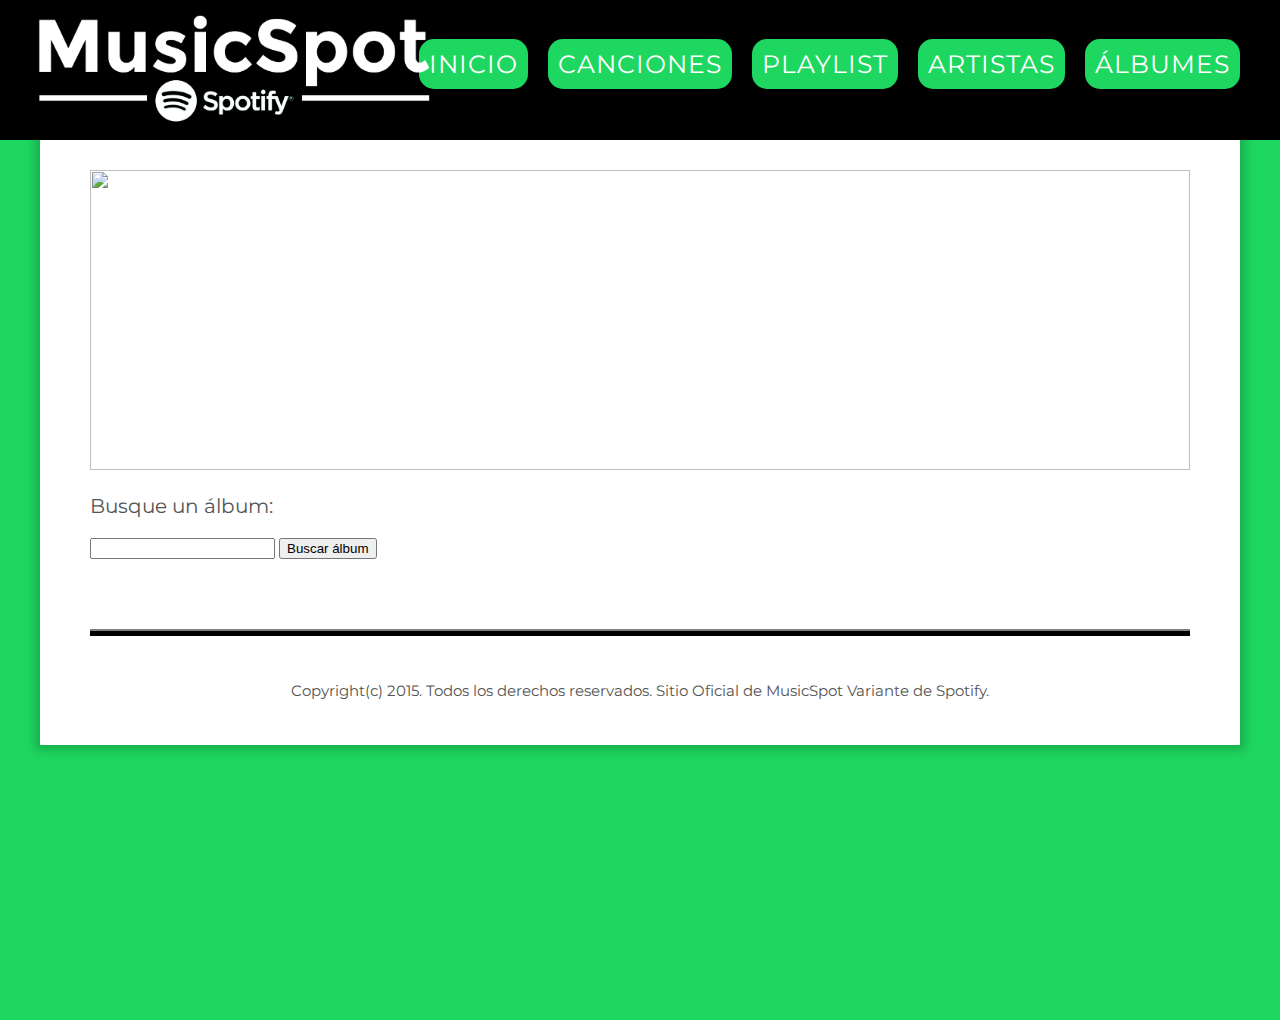
==== albumes.html @ 55940ef1 "Actualización páginas con API Spotify" ====
<!DOCTYPE html>
<html>
<head>
  <meta charset="utf-8" />
  <title>MusicSpot</title>
  <link rel="stylesheet" href="css/dosis.css" />
  <link rel="stylesheet" href="css/style.css" />
  <link href='http://fonts.googleapis.com/css?family=Montserrat:700,400' rel='stylesheet' type='text/css'>
</head>
<body>
  <header>
    <div id="logo">
      <a href="index.html">
        <img src="IMG/LogoPrincipal.png"/>
      </a>
    </div><!-- logo -->
    <nav>
      <ul>
        <li><a href="index.html">Inicio</a></li>
        <li><a href="canciones.html">Canciones</a></li>
        <li><a href="playlist.html">Playlist</a></li>
        <li><a href="artistas.html">Artistas</a></li>
        <li><a href="albumes.html">Álbumes</a></li>
      </ul>
    </nav>
  </header>
  <div id="wrapper">
    <section id="page">
      <article id="main">
        <div id=busq>
          <img class="imgcabecera" src="http://halifaxbloggers.ca/hafilax/wp-content/uploads/sites/13/2015/02/albums.jpg"/>
          <p>Busque un álbum: </p><input type="text" id="album"/>
          <button id="buscaralbum">Buscar álbum</button>
        </div>
      </article><!-- main -->
    </section><!-- page -->

    <footer>
      <p>
        Copyright(c) 2015. Todos los derechos reservados.
        Sitio Oficial de MusicSpot Variante de Spotify.
      </p>
    </footer>
  </div><!-- wrapper -->
  <script src="js/jquery-2.1.4.min.js"></script>
  <script src="js/main.js"></script>
</body>
</html>
---- css/dosis.css ----
/* latin */
@font-face {
  font-family: 'Dosis';
  font-style: normal;
  font-weight: 200;
  src: local('Dosis Extra Light'), local('Dosis-Extra-Light'),
       url(../FONTS/dosis/Dosis-ExtraLight.ttf) format('truetype');
  unicode-range: U+0000-00FF, U+0131, U+0152-0153, U+02C6, U+02DA, U+02DC,
                 U+2000-206F, U+2074, U+20AC, U+2212, U+2215, U+E0FF, U+EFFD,
                 U+F000;
}

/* latin */
@font-face {
  font-family: 'Dosis';
  font-style: normal;
  font-weight: 300;
  src: local('Dosis Light'), local('Dosis-Light'),
       url(../FONTS/dosis/Dosis-Light.ttf) format('truetype');
  unicode-range: U+0000-00FF, U+0131, U+0152-0153, U+02C6, U+02DA, U+02DC,
                 U+2000-206F, U+2074, U+20AC, U+2212, U+2215, U+E0FF, U+EFFD,
                 U+F000;
}

/* latin */
@font-face {
  font-family: 'Dosis';
  font-style: normal;
  font-weight: 400;
  src: local('Dosis Regular'), local('Dosis-Regular'),
       url(../FONTS/dosis/Dosis-Regular.ttf) format('truetype');
  unicode-range: U+0000-00FF, U+0131, U+0152-0153, U+02C6, U+02DA, U+02DC,
                 U+2000-206F, U+2074, U+20AC, U+2212, U+2215, U+E0FF, U+EFFD,
                 U+F000;
}

/* latin */
@font-face {
  font-family: 'Dosis';
  font-style: normal;
  font-weight: 500;
  src: local('Dosis Medium'), local('Dosis-Medium'),
       url(../FONTS/dosis/Dosis-Medium.ttf) format('truetype');
  unicode-range: U+0000-00FF, U+0131, U+0152-0153, U+02C6, U+02DA, U+02DC,
                 U+2000-206F, U+2074, U+20AC, U+2212, U+2215, U+E0FF, U+EFFD,
                 U+F000;
}

/* latin */
@font-face {
  font-family: 'Dosis';
  font-style: normal;
  font-weight: 600;
  src: local('Dosis SemiBold'), local('Dosis-SemiBold'),
       url(../FONTS/dosis/Dosis-SemiBold.ttf) format('truetype');
  unicode-range: U+0000-00FF, U+0131, U+0152-0153, U+02C6, U+02DA, U+02DC,
                 U+2000-206F, U+2074, U+20AC, U+2212, U+2215, U+E0FF, U+EFFD,
                 U+F000;
}

/* latin */
@font-face {
  font-family: 'Dosis';
  font-style: normal;
  font-weight: 700;
  src: local('Dosis Bold'), local('Dosis-Bold'),
       url(../FONTS/dosis/Dosis-Bold.ttf) format('truetype');
  unicode-range: U+0000-00FF, U+0131, U+0152-0153, U+02C6, U+02DA, U+02DC,
                 U+2000-206F, U+2074, U+20AC, U+2212, U+2215, U+E0FF, U+EFFD,
                 U+F000;
}

/* latin */
@font-face {
  font-family: 'Dosis';
  font-style: normal;
  font-weight: 800;
  src: local('Dosis Extra Bold'), local('Dosis-Extra-Bold'),
       url(../FONTS/dosis/Dosis-ExtraBold.ttf) format('truetype');
  unicode-range: U+0000-00FF, U+0131, U+0152-0153, U+02C6, U+02DA, U+02DC,
                 U+2000-206F, U+2074, U+20AC, U+2212, U+2215, U+E0FF, U+EFFD,
                 U+F000;
}
---- css/style.css ----
html, body {
  height: 100%;
}

body {
  background-color: rgb(30,215,96);
  margin: 0;
  padding: 0;
  font-family: 'Montserrat', sans-serif;
  font-size: 15px;
  color: #545454;
}

#wrapper {
  width: 1200px;
  background-color: #FFF;
  margin: 120px auto 0px auto;
  box-shadow: 0 0 10px 5px rgba(0, 0, 0, 0.2);
}

header {
  height: 150px;
  width: 100%;
  background-color: black;
  position: fixed;
  margin-top: -130px;
  margin-left: 0px;
  margin-right: 0px;
}

nav {
  float: right;
  width: 1000px;
  margin-top: -110px;
  margin-left: -10px;
}

nav ul {
  float: right;
  margin-right: 40px;
  padding: 0;
  list-style: none;
  line-height: normal;
}

nav li {
  float: left;
}

nav a {
  margin-left: 20px;
  padding: 10px;
  letter-spacing: 1px;
  text-decoration: none;
  text-align: center;
  font-size: 25px;
  text-transform: uppercase;
  color: white;
  border-radius: 15px 15px;
  background-color: rgb(30,215,96);
}

nav a:hover {
  border: 5px solid rgb(30,215,96);
}

#page {
  overflow: hidden;
  width: 1100px;
  margin: 0 50px;
  padding: 50px 0;
  border-bottom: 2px solid gray;
}

#main {
  float: left;
  width: 1050px;
}

#main p {
  font-size: 20px;
  text-align: justify;
}

aside {
  float: right;
  width: 300px;
}

footer {
  overflow: hidden;
  margin: 0 50px;
  padding: 30px 0;
  border-top: 5px solid #000;
}

footer p {
  text-align: center;
}

#logo img {
  margin-top: 0px;
  height: 150px;
}

#logo {
  width: 100px;
}

.buscados {
  background-color:rgb(30,215,96);
  border-radius: 15px 15px;
  color: white;
  width:200px;
  margin:5px auto;
}

.buscados img{
  border-radius: 15px 15px;
  height:200px;
}

#busq {
  margin-bottom: 20px;
}

article{
  margin:auto;
}

.buscados2{
  background-color:rgb(30,215,96);
  border-radius: 5px 5px;
  color: white;
  width:200px;
  margin:5px auto;
}

.imgcabecera{
  width:1100px;
  height:300px;
}

.buscadosart{
  background-color:rgb(30,215,96);
  border-radius: 5px 5px;
  color: white;
  width:800px;
  margin:5px auto;
}
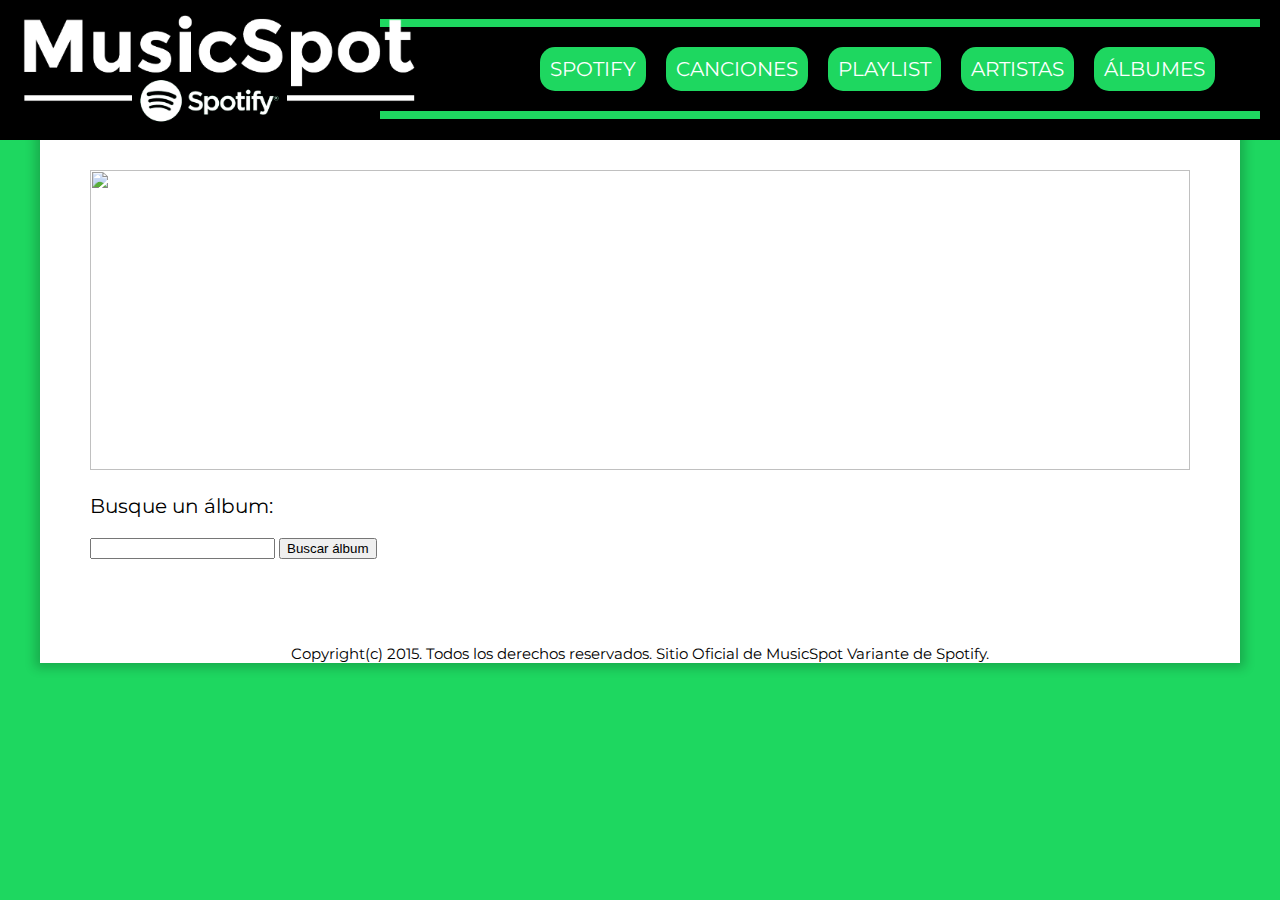
==== commit f1d78bef: "Página de inicio modificada" ====
--- a/albumes.html
+++ b/albumes.html
@@ -5,6 +5,7 @@
   <title>MusicSpot</title>
   <link rel="stylesheet" href="css/dosis.css" />
   <link rel="stylesheet" href="css/style.css" />
+  <link rel="shortcut icon" type="image/ico" href="IMG/favicon.ico" />
   <link href='http://fonts.googleapis.com/css?family=Montserrat:700,400' rel='stylesheet' type='text/css'>
 </head>
 <body>
@@ -16,7 +17,7 @@
     </div><!-- logo -->
     <nav>
       <ul>
-        <li><a href="index.html">Inicio</a></li>
+        <li><a target="_blank" href="http://spotify.com">Spotify</a></li>
         <li><a href="canciones.html">Canciones</a></li>
         <li><a href="playlist.html">Playlist</a></li>
         <li><a href="artistas.html">Artistas</a></li>
--- a/css/style.css
+++ b/css/style.css
@@ -1,4 +1,4 @@
-html, body {
+html, body { //copia de aquí---------------
   height: 100%;
 }
 
@@ -8,7 +8,7 @@
   padding: 0;
   font-family: 'Montserrat', sans-serif;
   font-size: 15px;
-  color: #545454;
+  color: black;
 }
 
 #wrapper {
@@ -30,15 +30,18 @@
 
 nav {
   float: right;
-  width: 1000px;
-  margin-top: -110px;
+  margin-top: -125px;
   margin-left: -10px;
+  width: 880px;
+  border-top: 8px solid rgb(30,215,96);
+  border-bottom: 8px solid rgb(30,215,96);
+  margin-right: 20px;
 }
 
 nav ul {
   float: right;
-  margin-right: 40px;
-  padding: 0;
+  margin: 30px 45px 30px 0;
+  padding: 0px;
   list-style: none;
   line-height: normal;
 }
@@ -50,10 +53,9 @@
 nav a {
   margin-left: 20px;
   padding: 10px;
-  letter-spacing: 1px;
   text-decoration: none;
   text-align: center;
-  font-size: 25px;
+  font-size: 20px;
   text-transform: uppercase;
   color: white;
   border-radius: 15px 15px;
@@ -61,7 +63,7 @@
 }
 
 nav a:hover {
-  border: 5px solid rgb(30,215,96);
+  border: 8px solid white;
 }
 
 #page {
@@ -69,44 +71,122 @@
   width: 1100px;
   margin: 0 50px;
   padding: 50px 0;
-  border-bottom: 2px solid gray;
 }
 
 #main {
   float: left;
-  width: 1050px;
+  width: 750px;
 }
 
 #main p {
   font-size: 20px;
   text-align: justify;
-}
-
-aside {
-  float: right;
-  width: 300px;
-}
-
-footer {
-  overflow: hidden;
-  margin: 0 50px;
-  padding: 30px 0;
-  border-top: 5px solid #000;
-}
-
-footer p {
-  text-align: center;
 }
 
 #logo img {
   margin-top: 0px;
   height: 150px;
+  margin-left: -15px;
 }
 
 #logo {
   width: 100px;
 }
 
+#img1 {
+  margin-left: 330px;
+}
+
+#div1 {
+  float: left;
+  width: 300px;
+  height: 80px;
+  text-align: justify;
+  font-family: 'Dosis';
+  font-size: 19px;
+  margin-top: -620px;
+}
+
+#div2 {
+  float: right;
+  width: 450px;
+  height: 80px;
+  text-align: justify;
+  font-family: 'Dosis';
+  font-size: 19px;
+  margin-top: 5px;
+  margin-right: 20px;
+}
+
+#img2 {
+  float: right;
+  width:496px;
+  height:286px;
+  margin-left: 300px;
+  margin-top: -290px;
+}
+
+#img4 {
+  height: 700px;
+}
+
+#div3 {
+  width: 1100px;
+  text-align: justify;
+  font-family: 'Dosis';
+  font-size: 20px;
+}
+
+#img5 {
+  height: 400px;
+  margin-left: 700px;
+  margin-top: -500px;
+  float:right;
+}
+
+iframe{
+  margin-left:180px;
+}
+
+#div4 {
+  width: 650px;
+  height: 500px;
+  text-align: justify;
+  font-family: 'Dosis';
+  font-size: 20px;
+}
+
+#div5 {
+  float: right;
+  width: 450px;
+  height: 400px;
+  text-align: justify;
+  font-family: 'Dosis';
+  font-size: 20px;
+  margin-top: 10px;
+}
+
+#img7 {
+  height: 400px;
+  margin-left: 50px;
+  margin-top: -10px;
+} //copia hasta aquí--------------------------
+
+footer {
+  width: 1200px;
+  margin: 0;
+  height: 20px;
+  padding: 20px 0 40px;
+  background-color: black;
+  color: white;
+}
+
+footer p {
+  text-align: center;
+  font-size: 15px;
+  font-family: 'Montserrat', sans-serif;
+}
+
 .buscados {
   background-color:rgb(30,215,96);
   border-radius: 15px 15px;
@@ -129,11 +209,11 @@
 }
 
 .buscados2{
-  background-color:rgb(30,215,96);
+  background-color: rgb(30,215,96);
   border-radius: 5px 5px;
   color: white;
-  width:200px;
-  margin:5px auto;
+  width: 200px;
+  margin: 5px auto;
 }
 
 .imgcabecera{
@@ -142,9 +222,27 @@
 }
 
 .buscadosart{
-  background-color:rgb(30,215,96);
+  background-color: rgb(30,215,96);
   border-radius: 5px 5px;
   color: white;
   width:800px;
   margin:5px auto;
 }
+
+#infoartista {
+  width: 400px;
+  height: 80px;
+  background-color: black;
+  color: white;
+  font-family: 'Dosis';
+  font-size: 35px;
+  border-radius: 15px 15px;
+  border: 8px solid rgb(30,215,96);
+  margin-bottom: 50px;
+  margin-top: -40px;
+  margin-left: 100px;
+}
+
+article.ajuste {
+  padding-left: 250px;
+}
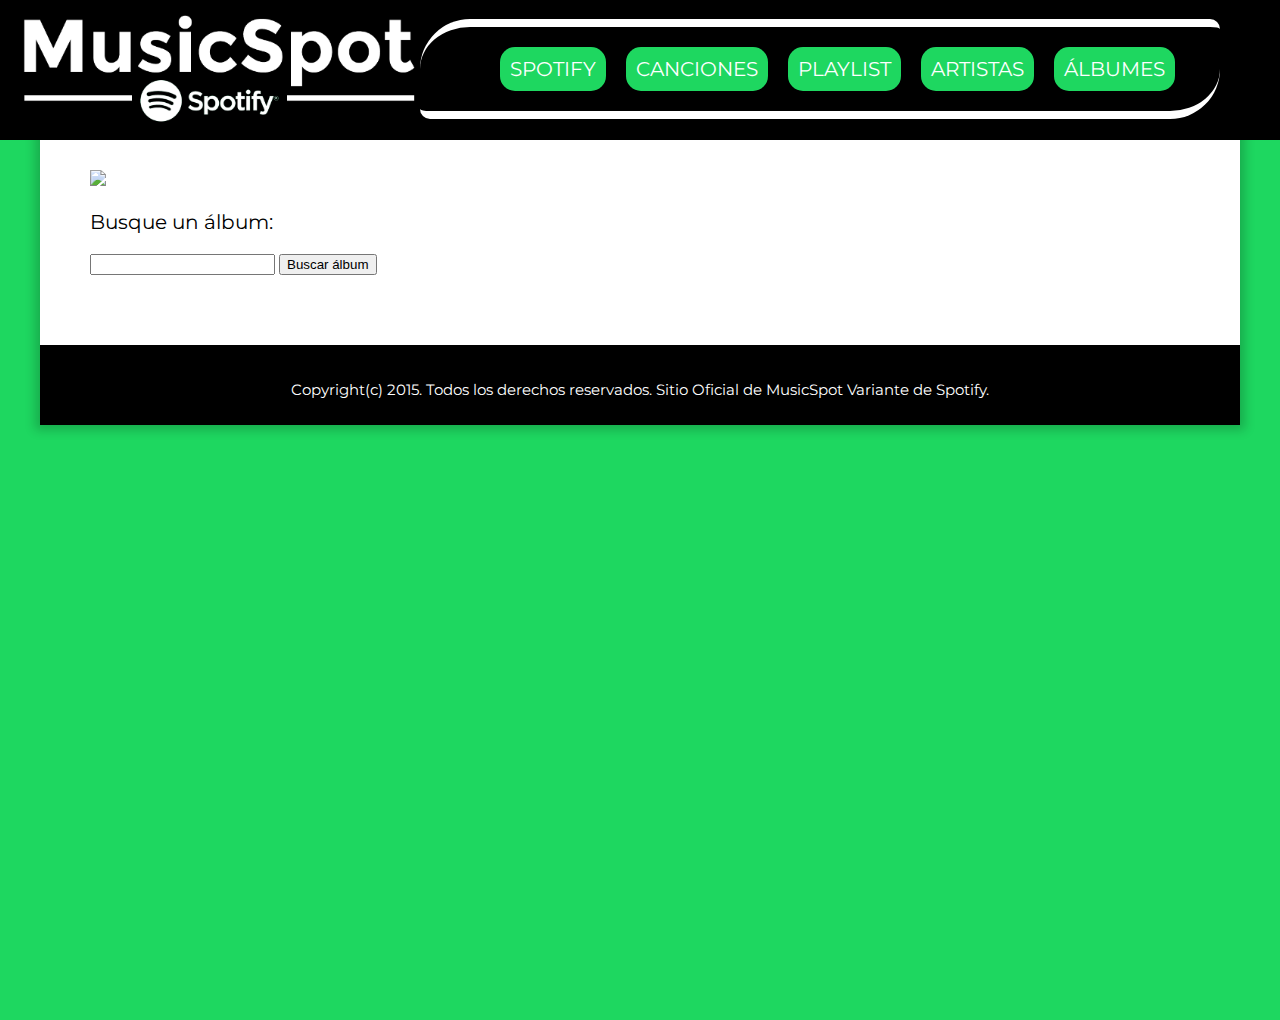
==== commit 6a61bc58: "Actualizacion en Canciones y Playlist" ====
--- a/albumes.html
+++ b/albumes.html
@@ -5,7 +5,7 @@
   <title>MusicSpot</title>
   <link rel="stylesheet" href="css/dosis.css" />
   <link rel="stylesheet" href="css/style.css" />
-  <link rel="shortcut icon" type="image/ico" href="IMG/favicon.ico" />
+  <link rel="shortcut icon" type="image/ico" href="IMG/IconoSpoty.ico" />
   <link href='http://fonts.googleapis.com/css?family=Montserrat:700,400' rel='stylesheet' type='text/css'>
 </head>
 <body>
--- a/css/style.css
+++ b/css/style.css
@@ -1,4 +1,4 @@
-html, body { //copia de aquí---------------
+html, body {
   height: 100%;
 }
 
@@ -7,7 +7,6 @@
   margin: 0;
   padding: 0;
   font-family: 'Montserrat', sans-serif;
-  font-size: 15px;
   color: black;
 }
 
@@ -32,10 +31,11 @@
   float: right;
   margin-top: -125px;
   margin-left: -10px;
-  width: 880px;
-  border-top: 8px solid rgb(30,215,96);
-  border-bottom: 8px solid rgb(30,215,96);
-  margin-right: 20px;
+  width: 800px;
+  border-radius: 50px 10px;
+  border-top: 8px solid white;
+  border-bottom: 8px solid white;
+  margin-right: 60px;
 }
 
 nav ul {
@@ -63,7 +63,8 @@
 }
 
 nav a:hover {
-  border: 8px solid white;
+  border: 5px solid white;
+  background-color: black;
 }
 
 #page {
@@ -103,7 +104,7 @@
   height: 80px;
   text-align: justify;
   font-family: 'Dosis';
-  font-size: 19px;
+  font-size: 20px;
   margin-top: -620px;
 }
 
@@ -113,7 +114,7 @@
   height: 80px;
   text-align: justify;
   font-family: 'Dosis';
-  font-size: 19px;
+  font-size: 17px;
   margin-top: 5px;
   margin-right: 20px;
 }
@@ -170,7 +171,7 @@
   height: 400px;
   margin-left: 50px;
   margin-top: -10px;
-} //copia hasta aquí--------------------------
+}
 
 footer {
   width: 1200px;
@@ -191,8 +192,9 @@
   background-color:rgb(30,215,96);
   border-radius: 15px 15px;
   color: white;
-  width:200px;
-  margin:5px auto;
+  width: 200px;
+  margin-bottom: 5px;
+  margin-left: 450px;
 }
 
 .buscados img{
@@ -208,20 +210,15 @@
   margin:auto;
 }
 
-.buscados2{
+.buscados2 {
   background-color: rgb(30,215,96);
   border-radius: 5px 5px;
   color: white;
-  width: 200px;
+  width: 800px;
   margin: 5px auto;
 }
 
-.imgcabecera{
-  width:1100px;
-  height:300px;
-}
-
-.buscadosart{
+.buscadosart {
   background-color: rgb(30,215,96);
   border-radius: 5px 5px;
   color: white;
@@ -246,3 +243,148 @@
 article.ajuste {
   padding-left: 250px;
 }
+
+#imgcanc1 {
+  height: 420px;
+}
+
+#imgcanc2 {
+  height: 420px;
+  float: right;
+  margin-top: 0px;
+  margin-right: -350px;
+}
+
+#decripcionCanciones {
+  width: 900px;
+  font-family: 'Dosis';
+  font-size: 35px;
+  margin-left: 100px;
+}
+
+#imgcanc3 {
+  height: 420px;
+}
+
+#imgcanc4 {
+  height: 420px;
+  float: right;
+  margin-top: 0px;
+  margin-right: -400px;
+}
+
+#imgcanc5 {
+  float: right;
+  height: 400px;
+  margin-right: -300px;
+  margin-top: 30px;
+}
+
+#cancion {
+  width: 400px;
+  height: 30px;
+  margin-top: 10px;
+  background-color: black;
+  color: white;
+  font-family: 'Dosis';
+  font-size: 25px;
+}
+
+#buscarcancion {
+  float: left;
+  width: 300px;
+  height: 80px;
+  background-color: black;
+  color: white;
+  font-family: 'Dosis';
+  font-size: 35px;
+  border-radius: 15px 15px;
+  border: 8px solid rgb(30,215,96);
+  margin-top: -58px;
+  margin-left: 420px;
+}
+
+#nota1 {
+  margin-top: 40px;
+  margin-bottom: 40px;
+  font-family: 'Dosis';
+  font-size: 80px;
+}
+
+#imgcanc6 {
+  height: 250px;
+  margin-left: 50px;
+  margin-bottom: 50px;
+}
+
+#imgplay1 {
+  height: 250px;
+  margin-left: 150px;
+  margin-bottom: 50px;
+}
+
+#imgplay2 {
+  height: 300px;
+}
+
+#imgplay3 {
+  height: 300px;
+  float: right;
+  margin-right: -400px;
+  margin-top: 0px;
+}
+
+#decripcionPlaylists {
+  width: 900px;
+  font-family: 'Dosis';
+  text-align: justify;
+  margin-left: 100px;
+  font-size: 80px;
+}
+
+#imgplay4 {
+  height: 320px;
+}
+
+#imgplay5 {
+  height: 320px;
+  float: right;
+  margin-right: -370px;
+  margin-top: 0px;
+}
+
+#playlist {
+  width: 400px;
+  height: 30px;
+  margin-top: 10px;
+  background-color: black;
+  color: white;
+  font-family: 'Dosis';
+  font-size: 25px;
+}
+
+#buscarplaylist {
+  float: left;
+  width: 300px;
+  height: 80px;
+  background-color: black;
+  color: white;
+  font-family: 'Dosis';
+  font-size: 35px;
+  border-radius: 15px 15px;
+  border: 8px solid rgb(30,215,96);
+  margin-top: -58px;
+  margin-left: 420px;
+}
+
+#nota2 {
+  margin-top: 5px;
+  margin-bottom: 10px;
+  font-family: 'Dosis';
+  font-size: 80px;
+  margin-left: 30px;
+}
+
+#divplay {
+  margin-bottom: 80px;
+}
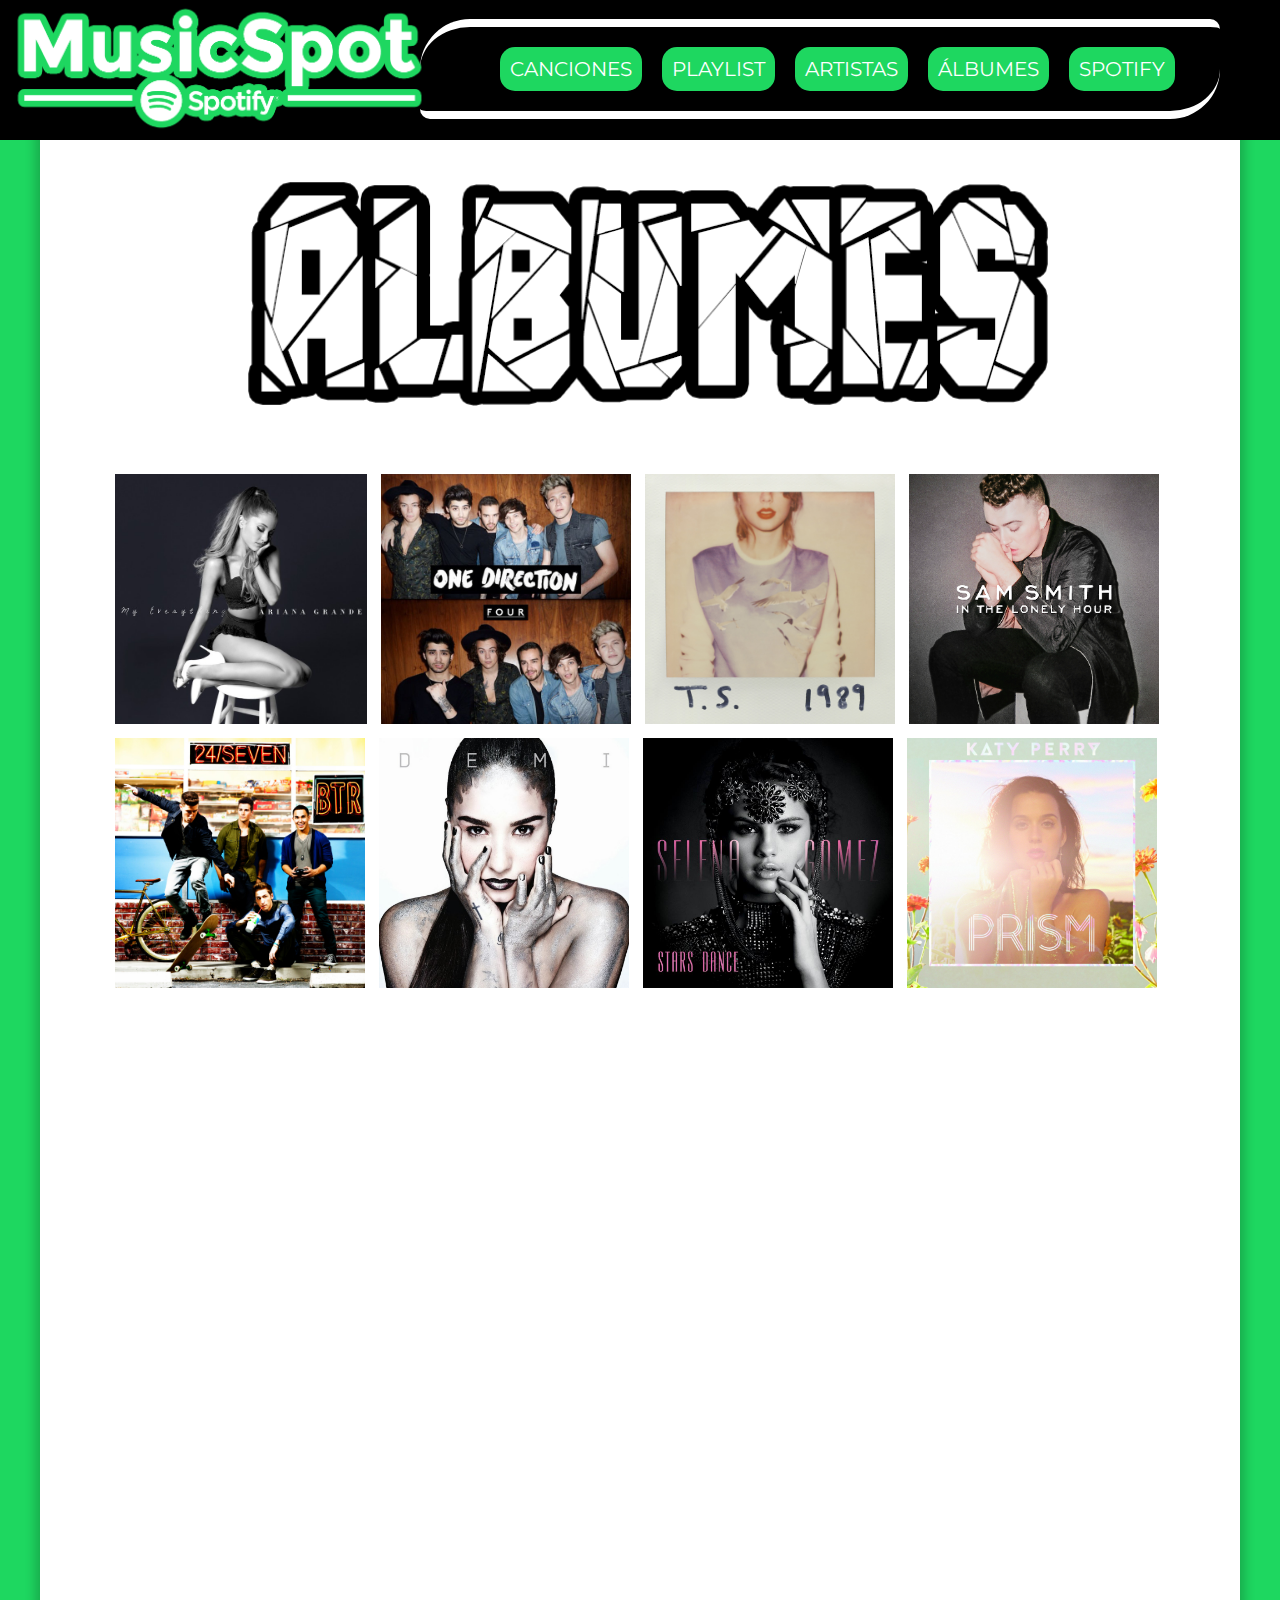
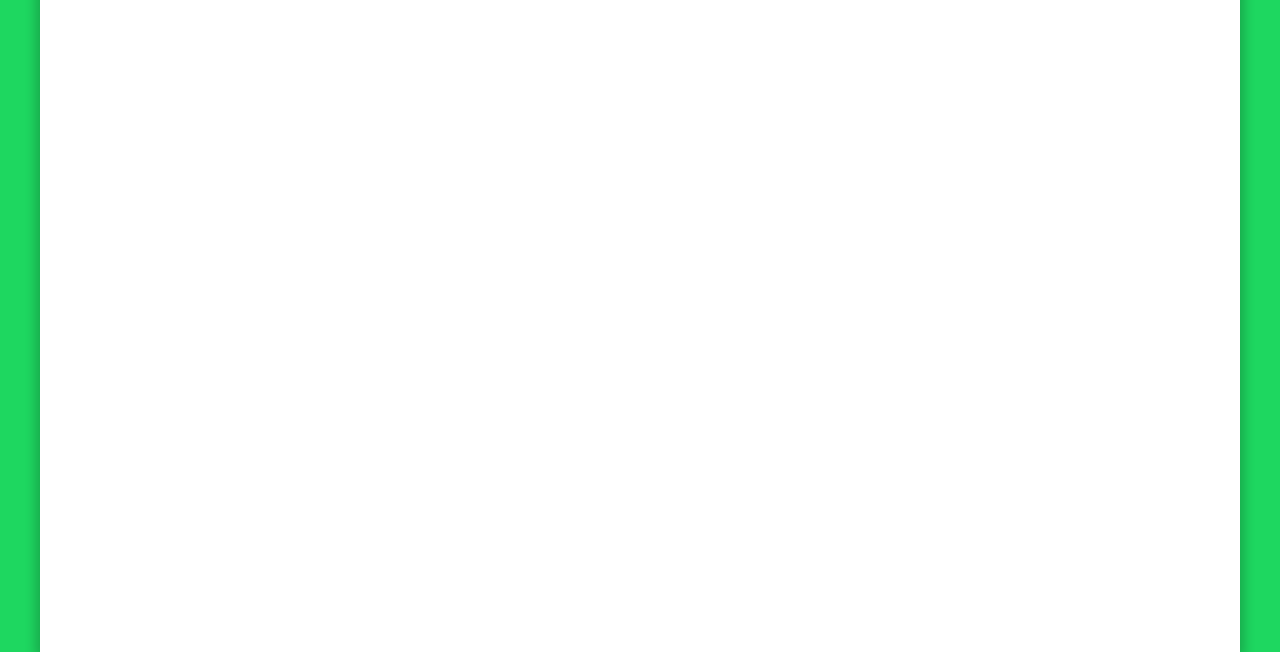
==== commit db9978fb: "Actualizacion Final" ====
--- a/albumes.html
+++ b/albumes.html
@@ -5,6 +5,7 @@
   <title>MusicSpot</title>
   <link rel="stylesheet" href="css/dosis.css" />
   <link rel="stylesheet" href="css/style.css" />
+  <link rel="stylesheet" href="css/animate.css" />
   <link rel="shortcut icon" type="image/ico" href="IMG/IconoSpoty.ico" />
   <link href='http://fonts.googleapis.com/css?family=Montserrat:700,400' rel='stylesheet' type='text/css'>
 </head>
@@ -12,38 +13,68 @@
   <header>
     <div id="logo">
       <a href="index.html">
-        <img src="IMG/LogoPrincipal.png"/>
+        <img class="wow flip" id="logo1"src="IMG/LogoPrincipal2.png"/>
       </a>
     </div><!-- logo -->
-    <nav>
+    <nav class="wow shake">
       <ul>
-        <li><a target="_blank" href="http://spotify.com">Spotify</a></li>
         <li><a href="canciones.html">Canciones</a></li>
         <li><a href="playlist.html">Playlist</a></li>
         <li><a href="artistas.html">Artistas</a></li>
         <li><a href="albumes.html">Álbumes</a></li>
+        <li><a href="https://www.spotify.com/mx/" target="_blank">Spotify</a></li>
       </ul>
     </nav>
   </header>
   <div id="wrapper">
     <section id="page">
+      <img class="wow bounceInDown" id="imgalbum1" src="IMG/TituloAlbumes.png"/>
       <article id="main">
-        <div id=busq>
-          <img class="imgcabecera" src="http://halifaxbloggers.ca/hafilax/wp-content/uploads/sites/13/2015/02/albums.jpg"/>
-          <p>Busque un álbum: </p><input type="text" id="album"/>
-          <button id="buscaralbum">Buscar álbum</button>
+        <div class="bloque wow bounceInRight">
+          <img class="general" src="IMG/ariana-grande-my-everything-album-cover.jpg"/>
+          <img class="general" src="IMG/rs_600x600-140908070006-600.One-Direction-JR-90814_copy.jpg"/>
+          <img class="general" src="IMG/taylor-swift-1989-cover.jpg"/>
+          <img class="general" src="IMG/sam-smith-in-the-lonely-hour-track-list-album-cover.jpg"/><br/>
+        </div>
+        <div class="bloque wow bounceInLeft">
+          <img class="general" src="IMG/24SevenCover.jpg"/>
+          <img class="general" src="IMG/photo.jpg"/>
+          <img class="general" src="IMG/Stars-Dance-selena-gomez-album-cover.jpg"/>
+          <img class="general" src="IMG/katy-perry-prism-cover.jpg"/>
+        </div>
+        <div class="bloque wow bounceInRight">
+          <img class="general" src="IMG/TheFameMonster.png"/>
+          <img class="general" src="IMG/81JAXUeMlkL._SL1500_.jpg"/>
+          <img class="general" src="IMG/maroon-5-v-album-artwork.jpg"/>
+          <img class="general" src="IMG/ellie-goulding-halcyon-days-deluxe-version-2013-1200x1200.png"/>
+        </div>
+        <div class="bloque wow bounceInLeft">
+          <img class="general" src="IMG/5_Seconds_of_Summer_-_Debut_Album_artwork.jpg"/>
+          <img class="general" src="IMG/The-Beginning-Super-Deluxe-Edition.jpg"/>
+          <img class="general" src="IMG/Justin-Timberlake-album-cover-1592759.jpg"/>
+          <img class="general" src="IMG/bruno-mars-unorthodox-jukebox-cover.jpg"/>
+        </div>
+        <img class="wow flipInY" id="imgcanc5" src="IMG/tituloP1.png"/>
+        <div id="busq">
+          <p class="wow bounceInLeft" id="nota4">Aqui Puedes Buscar Algun Álbum: </p>
+          <input class="wow rubberBand" type="text" id="album"/>
+          <button class="wow rubberBand" id="buscaralbum">Buscar Álbum</button>
         </div>
       </article><!-- main -->
     </section><!-- page -->
 
-    <footer>
+    <footer class="wow flash">
       <p>
-        Copyright(c) 2015. Todos los derechos reservados.
+        Copyright(c) 2015 Kevin Soto, Alvaro Martinez. Todos los Derechos Reservados.
         Sitio Oficial de MusicSpot Variante de Spotify.
       </p>
     </footer>
   </div><!-- wrapper -->
   <script src="js/jquery-2.1.4.min.js"></script>
   <script src="js/main.js"></script>
+  <script src="js/wow.min.js"></script>
+  <script>
+   new WOW().init();
+  </script>
 </body>
 </html>
--- a/css/style.css
+++ b/css/style.css
@@ -100,12 +100,12 @@
 
 #div1 {
   float: left;
-  width: 300px;
-  height: 80px;
-  text-align: justify;
-  font-family: 'Dosis';
-  font-size: 20px;
-  margin-top: -620px;
+  width: 320px;
+  height: 80px;
+  text-align: justify;
+  font-family: 'Dosis';
+  font-size: 20px;
+  margin-top: -650px;
 }
 
 #div2 {
@@ -114,21 +114,25 @@
   height: 80px;
   text-align: justify;
   font-family: 'Dosis';
-  font-size: 17px;
-  margin-top: 5px;
-  margin-right: 20px;
+  font-size: 18px;
+  margin-top: -10px;
+  margin-right: 10px;
 }
 
 #img2 {
   float: right;
-  width:496px;
-  height:286px;
-  margin-left: 300px;
-  margin-top: -290px;
+  height: 280px;
+  margin-top: -285px;
+  margin-right: -10px;
+}
+
+#img3 {
+  height: 600px;
 }
 
 #img4 {
   height: 700px;
+  margin-top: 20px;
 }
 
 #div3 {
@@ -139,38 +143,61 @@
 }
 
 #img5 {
-  height: 400px;
+  height: 500px;
   margin-left: 700px;
-  margin-top: -500px;
+  margin-top: -480px;
   float:right;
+}
+
+#img6 {
+  margin-top: 50px;
 }
 
 iframe{
   margin-left:180px;
 }
 
+#ListMarina {
+  margin-top: -900px;
+  margin-left: 250px;
+  margin-bottom: 80px;
+}
+
+#ListHillary {
+  margin-right: 400px;
+  margin-top: 30px;
+  margin-left: -20px;
+}
+
 #div4 {
-  width: 650px;
+  width: 300px;
   height: 500px;
   text-align: justify;
   font-family: 'Dosis';
   font-size: 20px;
 }
 
+#tituloN {
+  font-size: 60px;
+  margin-left: 70px;
+  margin-top: 5px;
+  margin-bottom: 5px;
+}
+
 #div5 {
   float: right;
-  width: 450px;
+  width: 400px;
   height: 400px;
   text-align: justify;
   font-family: 'Dosis';
   font-size: 20px;
-  margin-top: 10px;
+  margin-top: 30px;
 }
 
 #img7 {
   height: 400px;
   margin-left: 50px;
-  margin-top: -10px;
+  margin-top: 50px;
 }
 
 footer {
@@ -308,7 +335,7 @@
   margin-top: 40px;
   margin-bottom: 40px;
   font-family: 'Dosis';
-  font-size: 80px;
+  font-size: 20px;
 }
 
 #imgcanc6 {
@@ -381,10 +408,122 @@
   margin-top: 5px;
   margin-bottom: 10px;
   font-family: 'Dosis';
-  font-size: 80px;
+  font-size: 20px;
   margin-left: 30px;
 }
 
 #divplay {
   margin-bottom: 80px;
 }
+
+#imgartist1 {
+  height: 250px;
+  margin-left: 150px;
+  margin-bottom: 50px;
+}
+
+.generalic {
+  height: 250px;
+  margin-left: 10px;
+}
+
+.generalic2 {
+  height: 330px;
+  margin-left: 10px;
+}
+
+.generalic3 {
+  height: 350px;
+  margin-left: 10px;
+}
+
+.block {
+  width: 1200px;
+  margin-bottom: 10px;
+  margin-left: 0px;
+}
+
+#campo {
+  width: 400px;
+  height: 30px;
+  margin-top: 10px;
+  background-color: black;
+  color: white;
+  font-family: 'Dosis';
+  font-size: 25px;
+}
+
+#buscarartista {
+  float: left;
+  width: 300px;
+  height: 80px;
+  background-color: black;
+  color: white;
+  font-family: 'Dosis';
+  font-size: 35px;
+  border-radius: 15px 15px;
+  border: 8px solid rgb(30,215,96);
+  margin-top: -58px;
+  margin-left: 420px;
+}
+
+#nota3 {
+  margin-top: 5px;
+  margin-bottom: 10px;
+  font-family: 'Dosis';
+  font-size: 20px;
+  margin-left: 40px;
+}
+
+#imgalbum1 {
+  height: 250px;
+  margin-left: 150px;
+  margin-bottom: 50px;
+}
+
+.general {
+  height: 250px;
+  margin-left: 10px;
+}
+
+.bloque {
+  width: 1100px;
+  margin-bottom: 10px;
+  margin-left: 15px;
+}
+
+#nota4 {
+  margin-top: 5px;
+  margin-bottom: 10px;
+  font-family: 'Dosis';
+  font-size: 20px;
+  margin-left: 40px;
+}
+
+#album {
+  width: 400px;
+  height: 30px;
+  margin-top: 10px;
+  background-color: black;
+  color: white;
+  font-family: 'Dosis';
+  font-size: 25px;
+}
+
+#buscaralbum {
+  float: left;
+  width: 300px;
+  height: 80px;
+  background-color: black;
+  color: white;
+  font-family: 'Dosis';
+  font-size: 35px;
+  border-radius: 15px 15px;
+  border: 8px solid rgb(30,215,96);
+  margin-top: -58px;
+  margin-left: 420px;
+}
+
+#busq {
+  margin-bottom: 80px;
+}
